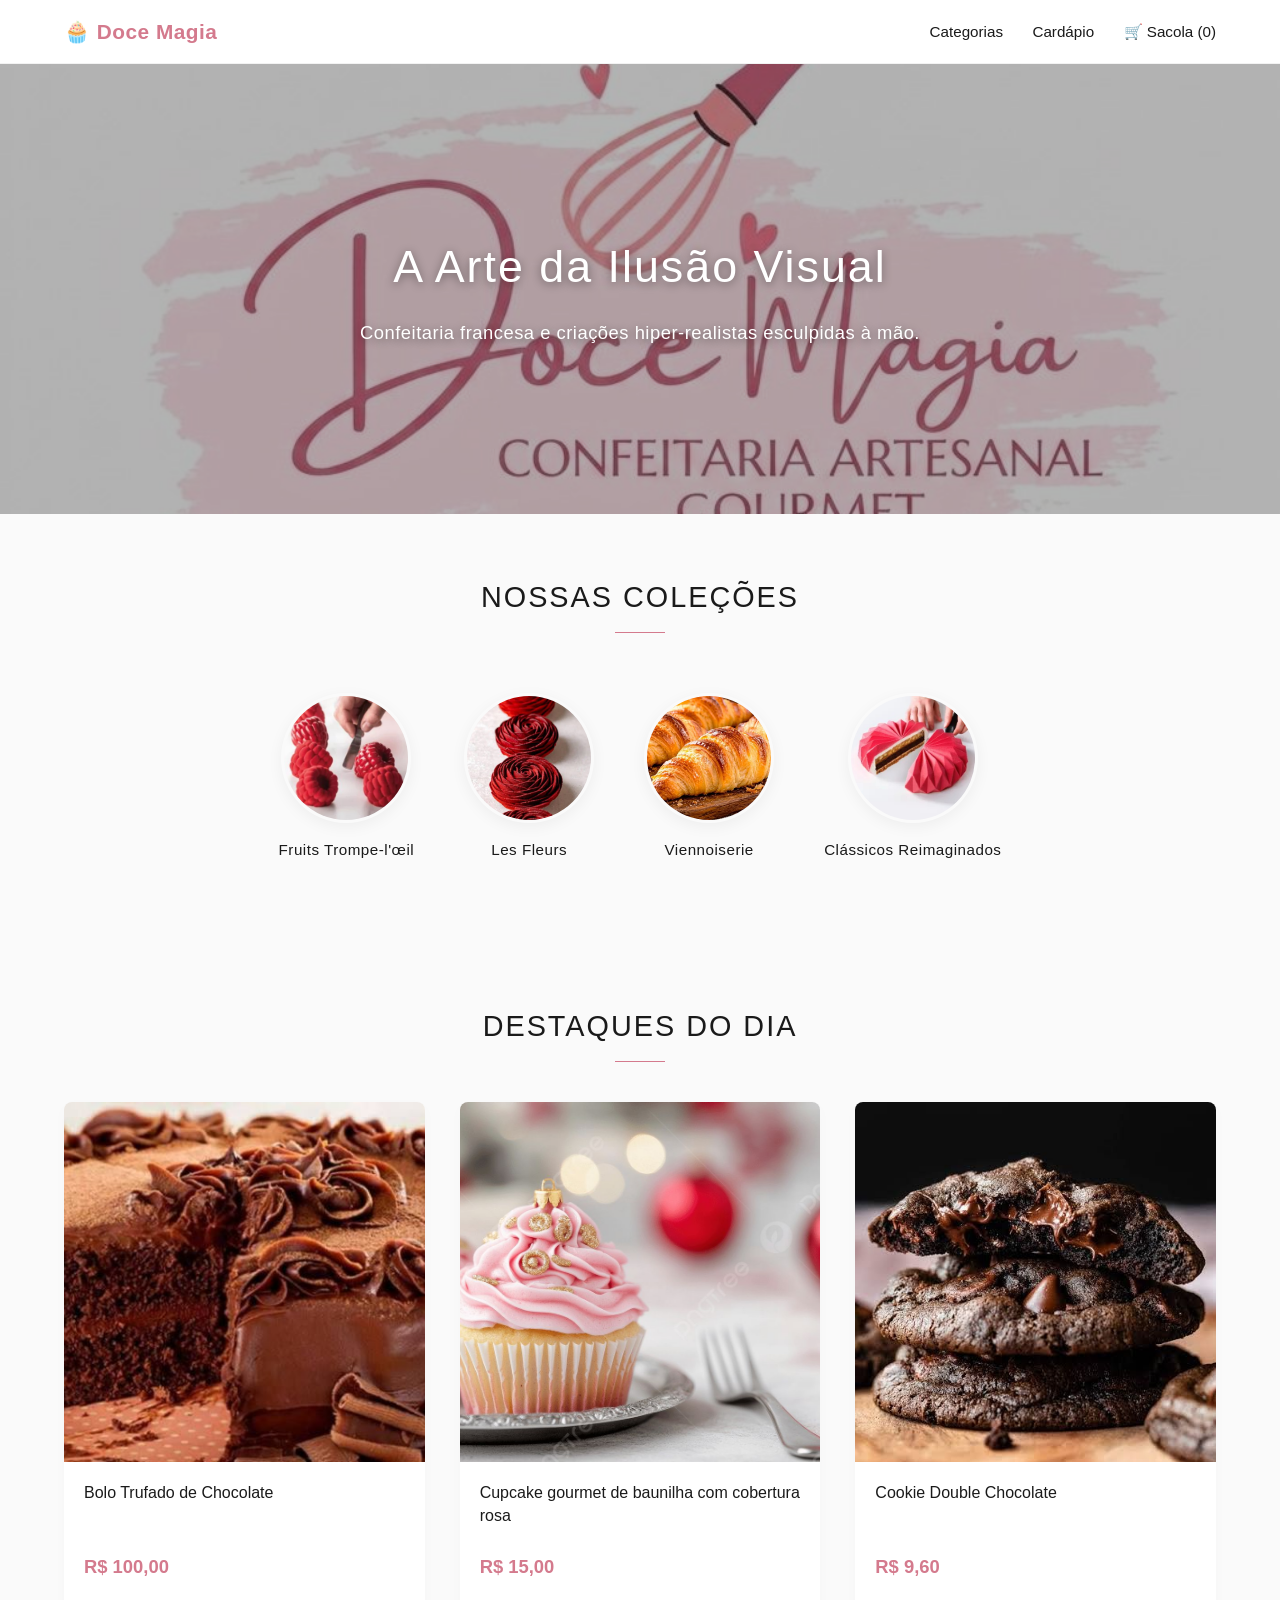
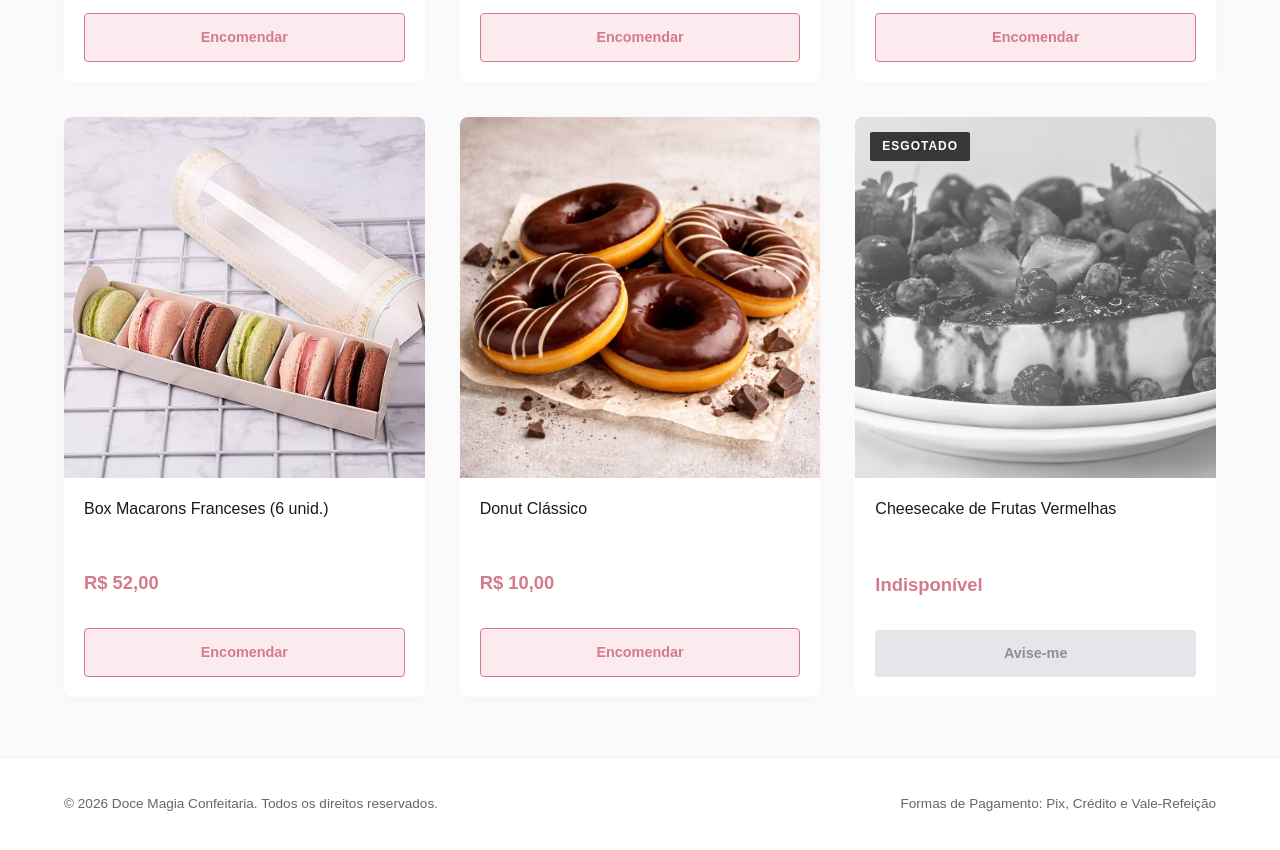
==== index.html @ 53ffcbab "feat: adiciona meu ecommerce" ====
<!doctype html>
<html lang="pt-BR">
  <head>
    <meta charset="UTF-8" />
    <meta name="viewport" content="width=device-width, initial-scale=1.0" />
    <title>Doce Magia | Confeitaria Artesanal Gourmet</title>
    <link rel="stylesheet" href="style.css" />
  </head>
  <body>
    <!-- 1. CABEÇALHO SEMÂNTICO -->
    <header class="main-header">
      <div class="container header-flex">
        <div class="logo">🧁 Doce Magia</div>
        <nav>
          <a href="#categorias">Categorias</a>
          <a href="#vitrine">Cardápio</a>
          <a href="#">🛒 Sacola (0)</a>
        </nav>
      </div>
    </header>
    <main>
      <!-- 2. BANNER PRINCIPAL RESPONSIVO VIA PICTURE -->
      <section class="hero">
        <picture>
          <!-- Foto ajustada para celular -->
          <source media="(max-width: 600px)" srcset="logo.jpg" />
          <!-- Foto padrão para computador -->
          <img
            src="logo.jpg"
            alt="Mesa decorada cheia de docinhos gourmet variados e coloridos prontos para uma festa"
            width="1600"
            height="400"
          />
        </picture>
        <div class="hero-text">
          <h2>A Arte da Ilusão Visual</h2>
          <p>
            Confeitaria francesa e criações hiper-realistas esculpidas à mão.
          </p>
        </div>
      </section>

      <!-- 3. CATEGORIAS COM IMAGENS CIRCULARES  -->
      <section id="categorias" class="container">
        <h2 class="section-title">Nossas Coleções</h2>
        <div class="categories-flex">
          <!-- Categoria 1 -->
          <a href="#" class="category-item">
            <div class="img-wrapper">
              <img
                src="hiper-realsta.jpg"
                alt="Categoria Les Fruits Trompe-l'œil frutas hiper-realistas"
                width="120"
                height="120"
              />
              <!-- Caixinha de texto que vai aparecer no hover -->
              <div class="desc-hover bg-fruits">
                <h4>Trompe-l'œil</h4>
                <p>
                  Frutas hiper-realista esculpidas com recheios surpreendentes.
                </p>
              </div>
            </div>
            <span>Fruits Trompe-l'œil</span>
          </a>

          <!-- Categoria 2 -->
          <a href="#" class="category-item">
            <div class="img-wrapper">
              <img
                src="flor.jpg"
                alt="Categoria Les Fleurs sobremesas em formato de flores esculpidas"
                width="120"
                height="120"
              />
              <div class="desc-hover bg-fleurs">
                <h4>Les Fleurs</h4>
                <p>Sobremesas em pétalas e formatos florais delicados.</p>
              </div>
            </div>
            <span>Les Fleurs</span>
          </a>

          <!-- Categoria 3 -->
          <a href="#" class="category-item">
            <div class="img-wrapper">
              <img
                src="croissants.jpg"
                alt="Categoria La Viennoiserie croissants e folhados dourados"
                width="120"
                height="120"
              />
              <div class="desc-hover bg-viennoiserie">
                <h4>Viennoiserie</h4>
                <p>Croissants e folhados dourados e crocantes.</p>
              </div>
            </div>
            <span>Viennoiserie</span>
          </a>

          <!-- Categoria 4 -->
          <a href="#" class="category-item">
            <div class="img-wrapper">
              <img
                src="geometricos.jpg"
                alt="Categoria Clássicos Reimaginados tortas geométricas e minimalistas"
                width="120"
                height="120"
              />
              <div class="desc-hover bg-classicos">
                <h4>Clássicos</h4>
                <p>Tortas geométricas e designs minimalistas.</p>
              </div>
            </div>
            <span>Clássicos Reimaginados</span>
          </a>
        </div>
      </section>
      <!-- 4 e 5. VITRINE EM GRID COM 6 PRODUTOS E 1 ESGOTADO -->
      <section id="vitrine" class="container">
        <h2 class="section-title">Destaques do Dia</h2>
        <div class="products-grid">
          <!-- Produto 1 -->
          <article class="product-card">
            <figure class="product-image">
              <span class="badge sale"></span>
              <img
                src="bolo2.jpg"
                alt="Bolo de chocolate trufado com cobertura brilhante e morangos frescos no topo"
                width="300"
                height="300"
                loading="lazy"
              />
              <!--  USA loading="lazy" PARA NAO DEIXAR EPSADO, E IR CARREGANDO ENQUANTO AS PESSOA VÃO ROLANDO A TELA -->
            </figure>
            <figcaption class="product-info">
              <h3>Bolo Trufado de Chocolate</h3>
              <p class="price">R$ 100,00</p>
              <a href="encomenda-bolo.html" class="btn-buy">Encomendar</a> <!--NA HORA Q EU CLICAR EM ENCOMENDAR MUDA PRA OUTRA PAGINA-->
            </figcaption>
          </article>

          <!-- Produto 2 -->
          <article class="product-card">
            <figure class="product-image">
              <img
                src="Cupcake.jpg"
                alt="Cupcake gourmet de baunilha com cobertura rosa delicada e granulados dourados"
                width="300"
                height="300"
                loading="lazy"
              />
            </figure>
            <figcaption class="product-info">
              <h3>Cupcake gourmet de baunilha com cobertura rosa</h3>
              <p class="price">R$ 15,00</p>
              <a href="encomenda-cupcake.html" class="btn-buy">Encomendar</a>
            </figcaption>
          </article>

          <!-- Produto 3 -->
          <article class="product-card">
            <figure class="product-image">
              <img
                src="cookie.jpg"
                alt="Cookies americanos caseiros com pedaços generosos de chocolate derretendo"
                width="300"
                height="300"
                loading="lazy"
              />
            </figure>
            <figcaption class="product-info">
              <h3>Cookie Double Chocolate</h3>
              <p class="price">R$ 9,60</p>
              <a href="encomenda-cookie.html" class="btn-buy">Encomendar</a>
            </figcaption>
          </article>

          <!-- Produto 4 -->
          <article class="product-card">
            <figure class="product-image">
              <img
                src="macarons.jpg"
                alt="Caixa com macarons franceses coloridos em tons pastel"
                width="300"
                height="300"
                loading="lazy"
              />
            </figure>
            <figcaption class="product-info">
              <h3>Box Macarons Franceses (6 unid.)</h3>
              <p class="price">R$ 52,00</p>
              <a href="encomenda-macarons.html" class="btn-buy">Encomendar</a>
            </figcaption>
          </article>

          <!-- Produto 5 -->
          <article class="product-card">
            <figure class="product-image">
              <img
                src="donut.jpg"
                alt="Donut artesanal com cobertura de glacê rosa e confeitos coloridos de festa"
                width="300"
                height="300"
                loading="lazy"
              />
            </figure>
            <figcaption class="product-info">
              <h3>Donut Clássico</h3>
              <p class="price">R$ 10,00</p>
              <a href="encomenda-donut.html" class="btn-buy">Encomendar</a>
            </figcaption>
          </article>

          <!-- REQUISITO 5: PRODUTO "ESGOTADO" COM FILTROS -->
          <article class="product-card product-sold-out">
            <figure class="product-image">
              <span class="badge-sold">ESGOTADO</span>
              <img
                src="frutas_vermelhas.jpg"
                alt="Fatia de Cheesecake de Frutas Vermelhas com calda brilhante escorrendo"
                width="300"
                height="300"
                loading="lazy"
              />
            </figure>
            <figcaption class="product-info">
              <h3>Cheesecake de Frutas Vermelhas</h3>
              <p class="price">Indisponível</p>
               <a href="avise-me.html" class="btn-sold">Avise-me</a> <!-- PRA QUANDO CLICAR AVISAR-->
            </figcaption>
          </article>
        </div>
      </section>
    </main>

    <!-- 6. RODAPÉ -->
    <footer class="main-footer">
      <div class="container footer-flex">
        <p>&copy; 2026 Doce Magia Confeitaria. Todos os direitos reservados.</p>
        <p>Formas de Pagamento: Pix, Crédito e Vale-Refeição</p>
      </div>
    </footer>
  </body>
</html>
---- style.css ----
/*1. VARIÁVEIS, RESET E CONFIGURAÇÕES GERAIS (PADRÕES W3C)*/
:root {
  --primary: #d47a8d;
  /* COR ROSA DO LOGO*/
  --primary-light: #fbebee;
  /* FUNDO */
  --dark: #1a1a1a;
  /* CINZA PARA CONTRASTE */
  --muted: #666666;
  --bg-light: #fafafa;
  /* FUNDO DA PAGINA */
  --white: #ffffff;
  --font-main: 'Segoe UI', Roboto, Helvetica, Arial, sans-serif;
  --transition: all 0.4s cubic-bezier(0.25, 1, 0.5, 1);
}

* {
  margin: 0;
  padding: 0;
  box-sizing: border-box;
}

html {
  scroll-behavior: smooth;
}

body {
  font-family: var(--font-main);
  background-color: var(--bg-light);
  color: var(--dark);
  line-height: 1.6;
}

.container {
  width: 90%;
  max-width: 1200px;
  margin: 0 auto;
  padding: 60px 0;
}

img {
  display: block;
  max-width: 100%;
  height: auto;
}

/* TITULOS DAS SESSÕES */
.section-title {
  text-align: center;
  font-size: 1.8rem;
  font-weight: 300;
  letter-spacing: 2px;
  text-transform: uppercase;
  margin-bottom: 40px;
}

.section-title::after {
  content: '';
  display: block;
  width: 50px;
  height: 1px;
  background-color: var(--primary);
  margin: 12px auto 0;
}

/*2. REQUISITO 1: IDENTIDADE VISUAL NO CABEÇALHO (HEADER)*/
.main-header {
  background-color: rgba(255, 255, 255, 0.95);
  backdrop-filter: blur(10px);
  border-bottom: 1px solid rgba(0, 0, 0, 0.05);
  position: sticky;
  top: 0;
  z-index: 1000;
}

.header-flex {
  display: flex;
  justify-content: space-between;
  align-items: center;
  padding: 15px 0;
}

.logo {
  font-size: 1.3rem;
  font-weight: 600;
  color: var(--primary);
  letter-spacing: 0.5px;
}

nav a {
  color: var(--dark);
  text-decoration: none;
  font-size: 0.95rem;
  font-weight: 500;
  margin-left: 25px;
  transition: var(--transition);
}

nav a:hover {
  color: var(--primary);
}

/* 3. REQUISITO 2: BANNER PRINCIPAL RESPONSIVO (HERO)*/
.hero {
  position: relative;
  width: 100%;
  height: 450px;
  overflow: hidden;
  background-color: #000;
}

.hero picture img {
  width: 100%;
  height: 450px;
  object-fit: cover;
  opacity: 0.7;
  /* ESCURECE PARA DESTACAR O TEXTO */
}

.hero-text {
  position: absolute;
  top: 50%;
  left: 50%;
  transform: translate(-50%, -50%);
  text-align: center;
  color: var(--white);
  width: 85%;
  z-index: 2;
}

.hero-text h2 {
  font-size: 2.8rem;
  font-weight: 300;
  letter-spacing: 2px;
  margin-bottom: 15px;
  text-shadow: 0 2px 10px rgba(0, 0, 0, 0.4);
}

.hero-text p {
  font-size: 1.15rem;
  font-weight: 300;
  letter-spacing: 0.5px;
  text-shadow: 0 2px 8px rgba(0, 0, 0, 0.4);
}

/*4. REQUISITO 3: CATEGORIAS COM IMAGENS CIRCULARES (HOVER EXTRA)*/
.categories-flex {
  display: flex;
  justify-content: center;
  flex-wrap: wrap;
  gap: 50px;
  /* AUMENTADO: Afasta os círculos lateralmente e verticalmente */
  padding: 20px 0;
}

.category-item {
  display: flex;
  flex-direction: column;
  align-items: center;
  text-decoration: none;
  color: var(--dark);
  font-weight: bold;
}

.img-wrapper {
  position: relative;
  /* PERMITE Q O TEXTO FLUTE POR CIMA */
  width: 130px;
  /* TAMANHO */
  height: 130px;
  border-radius: 50%;
  /* VIRA CICULOS*/
  overflow: hidden;
  /* CORTA AS COISAS Q SAEM DE DENTRO DO CIRCULO */
  border: 3px solid transparent;
  box-shadow: 0 4px 15px rgba(0, 0, 0, 0.05);
  margin-bottom: 15px;
  /* AUMENTADO: SEPARA O CIRCULO DO TEXTO Q ESTA EM BAIXO */
  transition: border-color 0.3s ease;
}

.img-wrapper img {
  width: 100%;
  height: 100%;
  object-fit: cover;
  transition: transform 0.3s ease;
}

.category-item span {
  font-size: 0.95rem;
  font-weight: 500;
  letter-spacing: 0.5px;
  text-align: center;
  transition: var(--transition);
}

/* Efeito Hover das Categorias (QUANDO PASSA O MOUSE EM CIMA)*/
.category-item:hover .img-wrapper {
  border-color: #d4af37;
  /* BORDA */
}

.img-wrapper:hover img {
  transform: scale(1.1);
  /* AMPLIA A IMAGEM */
}

.category-item:hover span {
  color: var(--primary);
}

/* TEXTOS Q FICAM DENTRO DO CIRCULO (INICIALMENTE OCULTOS) */
.desc-hover {
  position: absolute;
  top: 0;
  left: 0;
  width: 100%;
  height: 100%;
  display: flex;
  flex-direction: column;
  justify-content: center;
  align-items: center;
  text-align: center;
  padding: 10px;
  box-sizing: border-box;
  opacity: 0;
  /* COMEÇA INVISIVEL */
  transition: opacity 0.3s ease;
}

.img-wrapper:hover .desc-hover {
  opacity: 1;
  /* REVELA OQ ESTA ESCRITO */
}

.desc-hover h4 {
  font-size: 0.75rem;
  text-transform: uppercase;
  margin-bottom: 2px;
  color: #ffffff;
}

.desc-hover p {
  font-size: 0.6rem;
  line-height: 1.2;
  color: #ffffff;
}

/* FFUNDO TRANPARENTE PARA CONTRASTAR COM O TEXTO DO CIRCULO */
.bg-fruits {
  background-color: rgba(230, 57, 70, 0.9);
}

.bg-viennoiserie {
  background-color: rgba(186, 137, 85, 0.95);
}

.bg-classicos {
  background-color: rgba(43, 45, 66, 0.9);
}

.bg-fleurs {
  background-color: rgba(255, 182, 193, 0.9);
}

.desc-hover.bg-fleurs h4,
.desc-hover.bg-fleurs p {
  color: #000000;
  /* LETRA PRETA NO FUNDO ROSA PRA DAR CONTRASTE */
}

/* 5. REQUISITO 4: VITRINE PADRONIZADA (PRODUTOS)*/
.products-grid {
  display: grid;
  grid-template-columns: repeat(auto-fill, minmax(280px, 1fr));
  gap: 35px;
}

.product-card {
  background-color: var(--white);
  border-radius: 8px;
  overflow: hidden;
  display: flex;
  flex-direction: column;
  box-shadow: 0 4px 15px rgba(0, 0, 0, 0.02);
  transition: var(--transition);
}

.product-card:hover {
  transform: translateY(-6px);
  box-shadow: 0 10px 25px rgba(0, 0, 0, 0.07);
}

.product-image {
  position: relative;
  width: 100%;
  aspect-ratio: 1 / 1;
  /* MANTÉM O QUADRADO PERFEITO  */
  overflow: hidden;
  background-color: #f7f7f7;
}

.product-image img {
  width: 100%;
  height: 100%;
  object-fit: cover;
  transition: var(--transition);
}

.product-card:hover .product-image img {
  transform: scale(1.1);
}

/* TEXTOS E INFORMAÇÕES */
.product-info {
  padding: 20px;
  display: flex;
  flex-direction: column;
  flex-grow: 1;
}

.product-info h3 {
  font-size: 1rem;
  font-weight: 500;
  line-height: 1.4;
  margin-bottom: 10px;
  height: 44px;
  /* DEIXA OS BOTÕES ALINHADOS  */
  display: -webkit-box;
  line-clamp: 2;
  /* LIMITA O TEXTO EM O MAXIMO 2 LINHAS */
  -webkit-box-orient: vertical;
  overflow: hidden;
}

.price {
  font-size: 1.15rem;
  font-weight: 600;
  color: var(--primary);
  margin-bottom: 15px;
  margin-top: auto;
  /* EMPURRA O PREÇO E DESCRICAO PRA BAIXO */
}

/* AJUSTADO: Agora estiliza tags <a> para agirem como botões */
.btn-buy {
  display: inline-block;
  /* Permite usar paddings e larguras corretas */
  text-align: center;
  /* Centraliza o texto */
  text-decoration: none;
  /* Remove a linha sublinhada padrão de link */
  width: 100%;
  padding: 12px;
  background-color: var(--primary-light);
  color: var(--primary);
  border: 1px solid var(--primary);
  border-radius: 4px;
  font-size: 0.9rem;
  font-weight: 600;
  cursor: pointer;
  transition: var(--transition);
}

.btn-buy:hover {
  background-color: var(--primary);
  color: var(--white);
}

/* 6. REQUISITO 5: PRODUTO "ESGOTADO" (FILTROS CSS) */
.product-sold-out {
  box-shadow: none;
}

.product-sold-out .product-image img {
  filter: grayscale(100%);
  opacity: 0.7;
}

.product-sold-out:hover .product-image img {
  transform: none;
  /* TIRA O ZOOM DOS Q ESTÃO ESGOTADOS */
}

/* ETIQUETA FLUTUANTE (ESGOTADO)*/
.badge-sold {
  position: absolute;
  top: 15px;
  left: 15px;
  background-color: rgba(26, 26, 26, 0.85);
  color: var(--white);
  font-size: 0.75rem;
  font-weight: 700;
  letter-spacing: 1px;
  padding: 5px 12px;
  border-radius: 2px;
  z-index: 10;
}

/* AJUSTADO: Deixa a tag <a> clicável para a função "Avise-me" */
.btn-sold {
  display: inline-block;
  text-align: center;
  text-decoration: none;
  width: 100%;
  padding: 12px;
  background-color: #e5e5ea;
  color: #8e8e93;
  border: none;
  border-radius: 4px;
  font-size: 0.9rem;
  font-weight: 600;
  cursor: pointer;
  /* Cursor de clique ativo */
  transition: var(--transition);
}

.btn-sold:hover {
  background-color: #d1d1d6;
  /* Efeito hover cinza escuro sutil */
}

/* 7. REQUISITO 6: RODAPÉ E MEDIA QUERIES (RESPONSIVIDADE)*/
.main-footer {
  background-color: var(--white);
  border-top: 1px solid rgba(0, 0, 0, 0.05);
  color: var(--muted);
  font-size: 0.85rem;
}

.footer-flex {
  display: flex;
  justify-content: space-between;
  align-items: center;
  flex-wrap: wrap;
  gap: 15px;
  padding: 35px 0;
}

/* TELAS PRA TABLET*/
@media (max-width: 768px) {

  .header-flex,
  .footer-flex {
    flex-direction: column;
    text-align: center;
    gap: 15px;
  }

  nav {
    margin-top: 5px;
  }

  nav a {
    margin: 0 12px;
  }

  .hero {
    height: 350px;
  }

  .hero picture img {
    height: 350px;
  }

  .hero-text h2 {
    font-size: 1.9rem;
  }

  .hero-text p {
    font-size: 1rem;
  }

  .container {
    padding: 40px 0;
  }

  .categories-flex {
    gap: 40px;
    /* DEIXA SEPARADO CERTINHO NO TABLET TBM (SE AJUSTA) */
  }
}

/* TELAS DE CELULARES  */
@media (max-width: 480px) {
  .img-wrapper {
    width: 115px;
    height: 115px;
  }

  .categories-flex {
    gap: 30px;
    /* AJUSTE PARA FUNCIONAR EM TELAS PEQUENAS*/
  }
}


/* PARTE AONDE VC CLICA PRA ENCOMENDAR */
.order-wrapper {
  max-width: 600px;
  margin: 0 auto;
  background: var(--white);
  padding: 40px;
  border-radius: 8px;
  box-shadow: 0 4px 25px rgba(0, 0, 0, 0.05);
}

.product-summary {
  text-align: center;
  margin-bottom: 30px;
  padding-bottom: 20px;
  border-bottom: 1px solid rgba(0, 0, 0, 0.05);
}

.product-summary h3 {
  color: var(--primary);
  font-size: 1.4rem;
  margin-bottom: 5px;
}

.form-group {
  margin-bottom: 20px;
}

.form-group label {
  display: block;
  font-size: 0.9rem;
  font-weight: 600;
  margin-bottom: 8px;
  text-align: left;
}

.form-group input,
.form-group textarea,
.form-group select {
  width: 100%;
  padding: 12px;
  border: 1px solid #ddd;
  border-radius: 4px;
  font-family: var(--font-main);
  font-size: 0.95rem;
  transition: var(--transition);
}

.form-group input:focus,
.form-group textarea:focus,
.form-group select:focus {
  border-color: var(--primary);
  outline: none;
  box-shadow: 0 0 0 3px var(--primary-light);
}

.btn-submit {
  margin-top: 10px;
}

.back-link {
  display: block;
  text-align: center;
  margin-top: 20px;
  color: var(--muted);
  text-decoration: none;
  font-size: 0.9rem;
  transition: var(--transition);
}

.back-link:hover {
  color: var(--primary);
}

.popup-aviso {
  position: fixed;
  bottom: -100px;
  /* ESCONDIDO*/
  left: 50%;
  transform: translateX(-50%);
  background-color: #4CAF50;
  /* VERDE COM SUCESSO*/
  color: white;
  padding: 16px 24px;
  border-radius: 8px;
  box-shadow: 0px 4px 10px rgba(0, 0, 0, 0.2);
  font-family: sans-serif;
  font-weight: bold;
  transition: bottom 0.4s ease-in-out;
  /* SOBRE E DESCE QUANDO VC CONFIRMA*/
  z-index: 1000;
  text-align: center;
  white-space: nowrap;
}

/* MOSTRAR O POP-UP */
.popup-aviso.mostrar {
  bottom: 20px;
  /* SOBRE E DEPOS ABAIXA*/
}

/* PÁGINA DE DETALHES DO PRODUTO (REQUISITOS PARTE 2) */

/* 1. Layout de Duas Colunas para a Galeria e Informações */
.product-layout {
    display: grid;
    grid-template-columns: repeat(auto-fit, minmax(350px, 1fr));
    gap: 2.5rem;
    margin-bottom: 3rem;
}

.gallery-container {
    display: flex;
    flex-direction: column;
    gap: 1rem;
}

/* Requisito: Foto principal com aspect-ratio e object-fit: cover */
.main-image {
    width: 100%;
    aspect-ratio: 4 / 3;
    object-fit: cover;
    border-radius: 12px;
}

/* Grid das miniaturas logo abaixo da foto principal */
.thumbnails {
    display: grid;
    grid-template-columns: repeat(4, 1fr);
    gap: 0.75rem;
}

/* Requisito: Miniaturas com efeito de borda destacada no :hover */
.thumbnails img {
    width: 100%;
    aspect-ratio: 1 / 1;
    object-fit: cover;
    border-radius: 8px;
    cursor: pointer;
    border: 2px solid transparent;
    transition: border-color 0.2s, transform 0.2s;
}

.thumbnails img:hover {
    border-color: #d946ef; /* Destaca com a cor rosa da Doce Magia */
    transform: scale(1.02); /* Dá um leve zoom elegante no hover */
}

/* Alinhamento da coluna de informações da direita */
.product-info {
    display: flex;
    flex-direction: column;
    gap: 1rem;
}

/* 2. Estilização da Tabela de Especificações Técnicas */
table {
    width: 100%;
    border-collapse: collapse; /* Requisito de consistência visual */
    background-color: #fff;
    border-radius: 12px;
    overflow: hidden;
    border: 1px solid #f5e1e1;
    margin: 1.5rem 0;
}

table th, table td {
    padding: 1.1rem;
    text-align: left;
    border-bottom: 1px solid #f5e1e1;
}

/* Garante o uso correto do th scope="row" conforme a rubrica */
table th {
    background-color: #fff0f5; /* Fundo rosa bem suave para os títulos internos */
    font-weight: 600;
    width: 30%;
    color: #331b1b;
}

table td {
    color: #4a2828;
}

/* Requisito obrigatório: Efeito Zebrado na tabela */
table tbody tr:nth-child(even) {
    background-color: #fffafb; /* Altera a cor das linhas pares de forma suave */
}

/* CARRINHO */
@media (min-width: 900px) {
    .cart-layout {
        grid-template-columns: 2fr 1fr !important;
    }
}

.btn-checkout:hover {
    background-color: #b35d70; /* SACOLA */
}
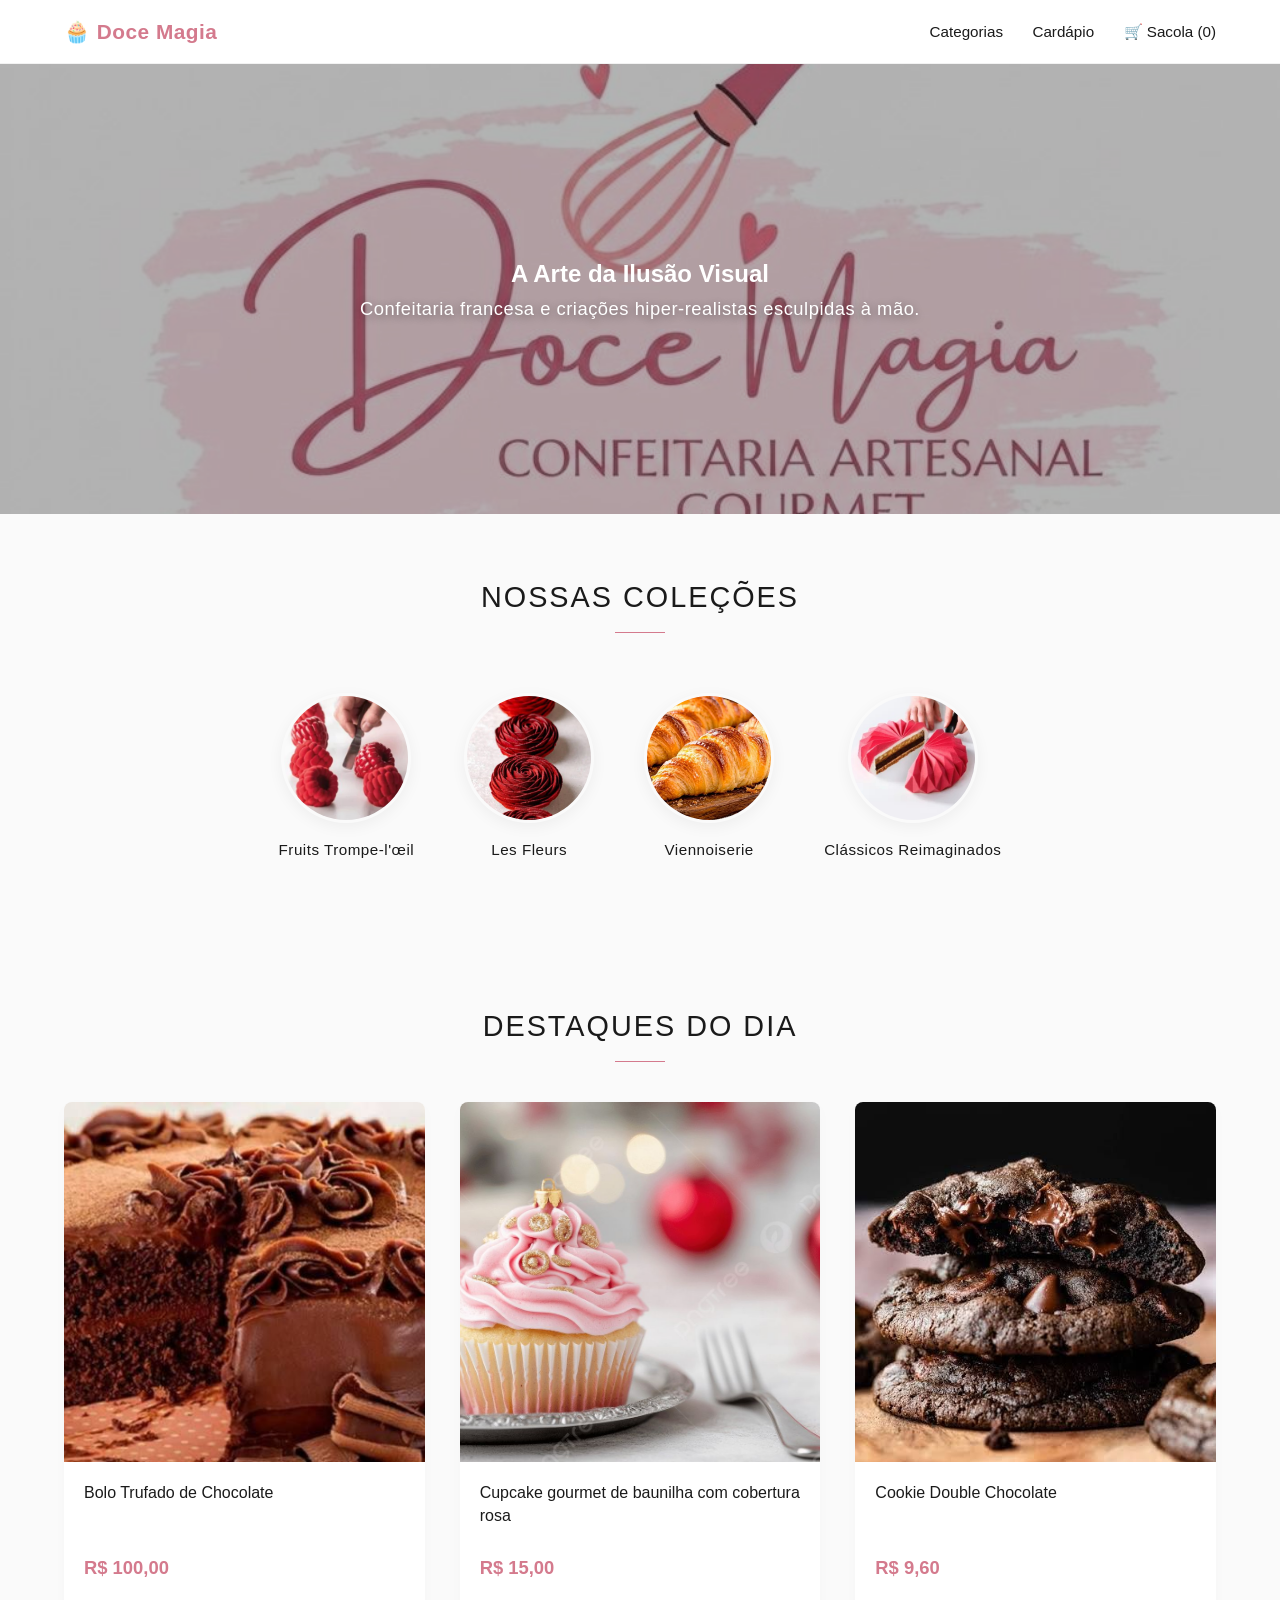
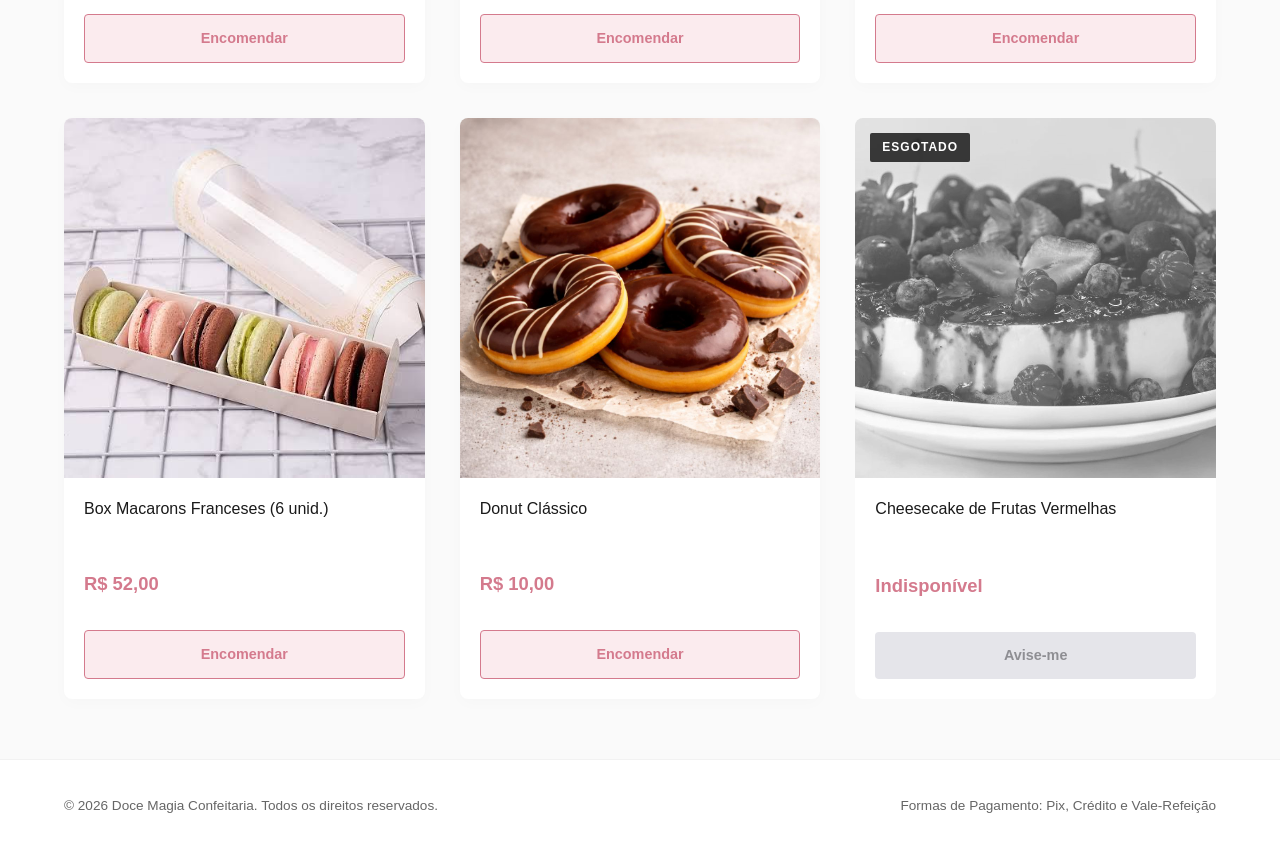
==== commit a0e0d490: "teste" ====
--- a/index.html
+++ b/index.html
@@ -1,10 +1,10 @@
 <!doctype html>
 <html lang="pt-BR">
   <head>
-    <meta charset="UTF-8" />
-    <meta name="viewport" content="width=device-width, initial-scale=1.0" />
+    <meta charset="UTF-8">
+    <meta name="viewport" content="width=device-width, initial-scale=1.0">
     <title>Doce Magia | Confeitaria Artesanal Gourmet</title>
-    <link rel="stylesheet" href="style.css" />
+    <link rel="stylesheet" href="style.css">
   </head>
   <body>
     <!-- 1. CABEÇALHO SEMÂNTICO -->
@@ -18,29 +18,30 @@
         </nav>
       </div>
     </header>
+
     <main>
       <!-- 2. BANNER PRINCIPAL RESPONSIVO VIA PICTURE -->
       <section class="hero">
         <picture>
           <!-- Foto ajustada para celular -->
-          <source media="(max-width: 600px)" srcset="logo.jpg" />
+          <source media="(max-width: 600px)" srcset="logo.jpg">
           <!-- Foto padrão para computador -->
           <img
             src="logo.jpg"
             alt="Mesa decorada cheia de docinhos gourmet variados e coloridos prontos para uma festa"
             width="1600"
             height="400"
-          />
+          >
         </picture>
         <div class="hero-text">
-          <h2>A Arte da Ilusão Visual</h2>
+          <h1>A Arte da Ilusão Visual</h1>
           <p>
             Confeitaria francesa e criações hiper-realistas esculpidas à mão.
           </p>
         </div>
       </section>
 
-      <!-- 3. CATEGORIAS COM IMAGENS CIRCULARES  -->
+      <!-- 3. CATEGORIAS COM IMAGENS CIRCULARES -->
       <section id="categorias" class="container">
         <h2 class="section-title">Nossas Coleções</h2>
         <div class="categories-flex">
@@ -52,10 +53,9 @@
                 alt="Categoria Les Fruits Trompe-l'œil frutas hiper-realistas"
                 width="120"
                 height="120"
-              />
-              <!-- Caixinha de texto que vai aparecer no hover -->
+              >
               <div class="desc-hover bg-fruits">
-                <h4>Trompe-l'œil</h4>
+                <h3>Trompe-l'œil</h3>
                 <p>
                   Frutas hiper-realista esculpidas com recheios surpreendentes.
                 </p>
@@ -72,9 +72,9 @@
                 alt="Categoria Les Fleurs sobremesas em formato de flores esculpidas"
                 width="120"
                 height="120"
-              />
+              >
               <div class="desc-hover bg-fleurs">
-                <h4>Les Fleurs</h4>
+                <h3>Les Fleurs</h3>
                 <p>Sobremesas em pétalas e formatos florais delicados.</p>
               </div>
             </div>
@@ -89,9 +89,9 @@
                 alt="Categoria La Viennoiserie croissants e folhados dourados"
                 width="120"
                 height="120"
-              />
+              >
               <div class="desc-hover bg-viennoiserie">
-                <h4>Viennoiserie</h4>
+                <h3>Viennoiserie</h3>
                 <p>Croissants e folhados dourados e crocantes.</p>
               </div>
             </div>
@@ -106,9 +106,9 @@
                 alt="Categoria Clássicos Reimaginados tortas geométricas e minimalistas"
                 width="120"
                 height="120"
-              />
+              >
               <div class="desc-hover bg-classicos">
-                <h4>Clássicos</h4>
+                <h3>Clássicos</h3>
                 <p>Tortas geométricas e designs minimalistas.</p>
               </div>
             </div>
@@ -116,6 +116,7 @@
           </a>
         </div>
       </section>
+
       <!-- 4 e 5. VITRINE EM GRID COM 6 PRODUTOS E 1 ESGOTADO -->
       <section id="vitrine" class="container">
         <h2 class="section-title">Destaques do Dia</h2>
@@ -130,14 +131,13 @@
                 width="300"
                 height="300"
                 loading="lazy"
-              />
-              <!--  USA loading="lazy" PARA NAO DEIXAR EPSADO, E IR CARREGANDO ENQUANTO AS PESSOA VÃO ROLANDO A TELA -->
-            </figure>
-            <figcaption class="product-info">
+              >
+            </figure>
+            <div class="product-info">
               <h3>Bolo Trufado de Chocolate</h3>
               <p class="price">R$ 100,00</p>
-              <a href="encomenda-bolo.html" class="btn-buy">Encomendar</a> <!--NA HORA Q EU CLICAR EM ENCOMENDAR MUDA PRA OUTRA PAGINA-->
-            </figcaption>
+              <a href="encomenda-bolo.html" class="btn-buy">Encomendar</a>
+            </div>
           </article>
 
           <!-- Produto 2 -->
@@ -149,13 +149,13 @@
                 width="300"
                 height="300"
                 loading="lazy"
-              />
-            </figure>
-            <figcaption class="product-info">
+              >
+            </figure>
+            <div class="product-info">
               <h3>Cupcake gourmet de baunilha com cobertura rosa</h3>
               <p class="price">R$ 15,00</p>
               <a href="encomenda-cupcake.html" class="btn-buy">Encomendar</a>
-            </figcaption>
+            </div>
           </article>
 
           <!-- Produto 3 -->
@@ -167,13 +167,13 @@
                 width="300"
                 height="300"
                 loading="lazy"
-              />
-            </figure>
-            <figcaption class="product-info">
+              >
+            </figure>
+            <div class="product-info">
               <h3>Cookie Double Chocolate</h3>
               <p class="price">R$ 9,60</p>
               <a href="encomenda-cookie.html" class="btn-buy">Encomendar</a>
-            </figcaption>
+            </div>
           </article>
 
           <!-- Produto 4 -->
@@ -185,13 +185,13 @@
                 width="300"
                 height="300"
                 loading="lazy"
-              />
-            </figure>
-            <figcaption class="product-info">
+              >
+            </figure>
+            <div class="product-info">
               <h3>Box Macarons Franceses (6 unid.)</h3>
               <p class="price">R$ 52,00</p>
               <a href="encomenda-macarons.html" class="btn-buy">Encomendar</a>
-            </figcaption>
+            </div>
           </article>
 
           <!-- Produto 5 -->
@@ -203,13 +203,13 @@
                 width="300"
                 height="300"
                 loading="lazy"
-              />
-            </figure>
-            <figcaption class="product-info">
+              >
+            </figure>
+            <div class="product-info">
               <h3>Donut Clássico</h3>
               <p class="price">R$ 10,00</p>
               <a href="encomenda-donut.html" class="btn-buy">Encomendar</a>
-            </figcaption>
+            </div>
           </article>
 
           <!-- REQUISITO 5: PRODUTO "ESGOTADO" COM FILTROS -->
@@ -222,13 +222,13 @@
                 width="300"
                 height="300"
                 loading="lazy"
-              />
-            </figure>
-            <figcaption class="product-info">
+              >
+            </figure>
+            <div class="product-info">
               <h3>Cheesecake de Frutas Vermelhas</h3>
               <p class="price">Indisponível</p>
-               <a href="avise-me.html" class="btn-sold">Avise-me</a> <!-- PRA QUANDO CLICAR AVISAR-->
-            </figcaption>
+              <a href="avise-me.html" class="btn-sold">Avise-me</a>
+            </div>
           </article>
         </div>
       </section>
--- a/style.css
+++ b/style.css
@@ -1,14 +1,10 @@
 /*1. VARIÁVEIS, RESET E CONFIGURAÇÕES GERAIS (PADRÕES W3C)*/
 :root {
-  --primary: #d47a8d;
-  /* COR ROSA DO LOGO*/
-  --primary-light: #fbebee;
-  /* FUNDO */
-  --dark: #1a1a1a;
-  /* CINZA PARA CONTRASTE */
+  --primary: #d47a8d; /* COR ROSA DO LOGO*/
+  --primary-light: #fbebee; /* FUNDO */
+  --dark: #1a1a1a; /* CINZA PARA CONTRASTE */
   --muted: #666666;
-  --bg-light: #fafafa;
-  /* FUNDO DA PAGINA */
+  --bg-light: #fafafa; /* FUNDO DA PAGINA */
   --white: #ffffff;
   --font-main: 'Segoe UI', Roboto, Helvetica, Arial, sans-serif;
   --transition: all 0.4s cubic-bezier(0.25, 1, 0.5, 1);
@@ -113,8 +109,7 @@
   width: 100%;
   height: 450px;
   object-fit: cover;
-  opacity: 0.7;
-  /* ESCURECE PARA DESTACAR O TEXTO */
+  opacity: 0.7; /* ESCURECE PARA DESTACAR O TEXTO */
 }
 
 .hero-text {
@@ -148,8 +143,7 @@
   display: flex;
   justify-content: center;
   flex-wrap: wrap;
-  gap: 50px;
-  /* AUMENTADO: Afasta os círculos lateralmente e verticalmente */
+  gap: 50px; /* AUMENTADO: Afasta os círculos lateralmente e verticalmente */
   padding: 20px 0;
 }
 
@@ -163,19 +157,14 @@
 }
 
 .img-wrapper {
-  position: relative;
-  /* PERMITE Q O TEXTO FLUTE POR CIMA */
-  width: 130px;
-  /* TAMANHO */
+  position: relative; /* PERMITE Q O TEXTO FLUTE POR CIMA */
+  width: 130px; /* TAMANHO */
   height: 130px;
-  border-radius: 50%;
-  /* VIRA CICULOS*/
-  overflow: hidden;
-  /* CORTA AS COISAS Q SAEM DE DENTRO DO CIRCULO */
+  border-radius: 50%; /* VIRA CICULOS*/
+  overflow: hidden; /* CORTA AS COISAS Q SAEM DE DENTRO DO CIRCULO */
   border: 3px solid transparent;
   box-shadow: 0 4px 15px rgba(0, 0, 0, 0.05);
-  margin-bottom: 15px;
-  /* AUMENTADO: SEPARA O CIRCULO DO TEXTO Q ESTA EM BAIXO */
+  margin-bottom: 15px; /* AUMENTADO: SEPARA O CIRCULO DO TEXTO Q ESTA EM BAIXO */
   transition: border-color 0.3s ease;
 }
 
@@ -196,13 +185,11 @@
 
 /* Efeito Hover das Categorias (QUANDO PASSA O MOUSE EM CIMA)*/
 .category-item:hover .img-wrapper {
-  border-color: #d4af37;
-  /* BORDA */
+  border-color: #d4af37; /* BORDA */
 }
 
 .img-wrapper:hover img {
-  transform: scale(1.1);
-  /* AMPLIA A IMAGEM */
+  transform: scale(1.1); /* AMPLIA A IMAGEM */
 }
 
 .category-item:hover span {
@@ -223,14 +210,12 @@
   text-align: center;
   padding: 10px;
   box-sizing: border-box;
-  opacity: 0;
-  /* COMEÇA INVISIVEL */
+  opacity: 0; /* COMEÇA INVISIVEL */
   transition: opacity 0.3s ease;
 }
 
 .img-wrapper:hover .desc-hover {
-  opacity: 1;
-  /* REVELA OQ ESTA ESCRITO */
+  opacity: 1; /* REVELA OQ ESTA ESCRITO */
 }
 
 .desc-hover h4 {
@@ -265,8 +250,7 @@
 
 .desc-hover.bg-fleurs h4,
 .desc-hover.bg-fleurs p {
-  color: #000000;
-  /* LETRA PRETA NO FUNDO ROSA PRA DAR CONTRASTE */
+  color: #000000; /* LETRA PRETA NO FUNDO ROSA PRA DAR CONTRASTE */
 }
 
 /* 5. REQUISITO 4: VITRINE PADRONIZADA (PRODUTOS)*/
@@ -294,8 +278,7 @@
 .product-image {
   position: relative;
   width: 100%;
-  aspect-ratio: 1 / 1;
-  /* MANTÉM O QUADRADO PERFEITO  */
+  aspect-ratio: 1 / 1; /* MANTÉM O QUADRADO PERFEITO */
   overflow: hidden;
   background-color: #f7f7f7;
 }
@@ -319,18 +302,14 @@
   flex-grow: 1;
 }
 
+/* CORRIGIDO PARA O PADRÃO W3C */
 .product-info h3 {
   font-size: 1rem;
   font-weight: 500;
   line-height: 1.4;
   margin-bottom: 10px;
-  height: 44px;
-  /* DEIXA OS BOTÕES ALINHADOS  */
-  display: -webkit-box;
-  line-clamp: 2;
-  /* LIMITA O TEXTO EM O MAXIMO 2 LINHAS */
-  -webkit-box-orient: vertical;
-  overflow: hidden;
+  height: 2.8em; /* DEIXA OS BOTÕES ALINHADOS EM 2 LINHAS (1.4 x 2) */
+  overflow: hidden; /* CORTA O TEXTO QUE PASSAR DE 2 LINHAS */
 }
 
 .price {
@@ -338,18 +317,14 @@
   font-weight: 600;
   color: var(--primary);
   margin-bottom: 15px;
-  margin-top: auto;
-  /* EMPURRA O PREÇO E DESCRICAO PRA BAIXO */
+  margin-top: auto; /* EMPURRA O PREÇO E DESCRICAO PRA BAIXO */
 }
 
 /* AJUSTADO: Agora estiliza tags <a> para agirem como botões */
 .btn-buy {
-  display: inline-block;
-  /* Permite usar paddings e larguras corretas */
-  text-align: center;
-  /* Centraliza o texto */
-  text-decoration: none;
-  /* Remove a linha sublinhada padrão de link */
+  display: inline-block; /* Permite usar paddings e larguras corretas */
+  text-align: center; /* Centraliza o texto */
+  text-decoration: none; /* Remove a linha sublinhada padrão de link */
   width: 100%;
   padding: 12px;
   background-color: var(--primary-light);
@@ -378,8 +353,7 @@
 }
 
 .product-sold-out:hover .product-image img {
-  transform: none;
-  /* TIRA O ZOOM DOS Q ESTÃO ESGOTADOS */
+  transform: none; /* TIRA O ZOOM DOS Q ESTÃO ESGOTADOS */
 }
 
 /* ETIQUETA FLUTUANTE (ESGOTADO)*/
@@ -410,14 +384,12 @@
   border-radius: 4px;
   font-size: 0.9rem;
   font-weight: 600;
-  cursor: pointer;
-  /* Cursor de clique ativo */
+  cursor: pointer; /* Cursor de clique ativo */
   transition: var(--transition);
 }
 
 .btn-sold:hover {
-  background-color: #d1d1d6;
-  /* Efeito hover cinza escuro sutil */
+  background-color: #d1d1d6; /* Efeito hover cinza escuro sutil */
 }
 
 /* 7. REQUISITO 6: RODAPÉ E MEDIA QUERIES (RESPONSIVIDADE)*/
@@ -439,7 +411,6 @@
 
 /* TELAS PRA TABLET*/
 @media (max-width: 768px) {
-
   .header-flex,
   .footer-flex {
     flex-direction: column;
@@ -476,12 +447,11 @@
   }
 
   .categories-flex {
-    gap: 40px;
-    /* DEIXA SEPARADO CERTINHO NO TABLET TBM (SE AJUSTA) */
-  }
-}
-
-/* TELAS DE CELULARES  */
+    gap: 40px; /* DEIXA SEPARADO CERTINHO NO TABLET TBM (SE AJUSTA) */
+  }
+}
+
+/* TELAS DE CELULARES */
 @media (max-width: 480px) {
   .img-wrapper {
     width: 115px;
@@ -489,11 +459,9 @@
   }
 
   .categories-flex {
-    gap: 30px;
-    /* AJUSTE PARA FUNCIONAR EM TELAS PEQUENAS*/
-  }
-}
-
+    gap: 30px; /* AJUSTE PARA FUNCIONAR EM TELAS PEQUENAS*/
+  }
+}
 
 /* PARTE AONDE VC CLICA PRA ENCOMENDAR */
 .order-wrapper {
@@ -545,151 +513,129 @@
 .form-group input:focus,
 .form-group textarea:focus,
 .form-group select:focus {
-  border-color: var(--primary);
-  outline: none;
-  box-shadow: 0 0 0 3px var(--primary-light);
-}
-
+border-color: var(--primary);
+outline: none;
+box-shadow: 0 0 0 3px var(--primary-light);
+}
 .btn-submit {
-  margin-top: 10px;
+margin-top: 10px;
 }
 
 .back-link {
-  display: block;
-  text-align: center;
-  margin-top: 20px;
-  color: var(--muted);
-  text-decoration: none;
-  font-size: 0.9rem;
-  transition: var(--transition);
-}
-
+display: block;
+text-align: center;
+margin-top: 20px;
+color: var(--muted);
+text-decoration: none;
+font-size: 0.9rem;
+transition: var(--transition);
+}
 .back-link:hover {
-  color: var(--primary);
-}
-
+color: var(--primary);
+}
 .popup-aviso {
-  position: fixed;
-  bottom: -100px;
-  /* ESCONDIDO*/
-  left: 50%;
-  transform: translateX(-50%);
-  background-color: #4CAF50;
-  /* VERDE COM SUCESSO*/
-  color: white;
-  padding: 16px 24px;
-  border-radius: 8px;
-  box-shadow: 0px 4px 10px rgba(0, 0, 0, 0.2);
-  font-family: sans-serif;
-  font-weight: bold;
-  transition: bottom 0.4s ease-in-out;
-  /* SOBRE E DESCE QUANDO VC CONFIRMA*/
-  z-index: 1000;
-  text-align: center;
-  white-space: nowrap;
-}
-
-/* MOSTRAR O POP-UP */
+position: fixed;
+bottom: -100px; /* ESCONDIDO*/
+left: 50%;
+transform: translateX(-50%);
+background-color: #4CAF50; /* VERDE COM SUCESSO*/
+color: white;
+padding: 16px 24px;
+border-radius: 8px;
+box-shadow: 0px 4px 10px rgba(0, 0, 0, 0.2);
+font-family: sans-serif;
+font-weight: bold;
+transition: bottom 0.4s ease-in-out; /* SOBRE E DESCE QUANDO VC CONFIRMA*/
+z-index: 1000;
+text-align: center;
+white-space: nowrap;
+}
+
+/*MOSTRAR O POP-UP */
 .popup-aviso.mostrar {
-  bottom: 20px;
-  /* SOBRE E DEPOS ABAIXA*/
+bottom: 20px; /* SOBE E DEPOS ABAIXA*/
 }
 
 /* PÁGINA DE DETALHES DO PRODUTO (REQUISITOS PARTE 2) */
-
-/* 1. Layout de Duas Colunas para a Galeria e Informações */
 .product-layout {
-    display: grid;
-    grid-template-columns: repeat(auto-fit, minmax(350px, 1fr));
-    gap: 2.5rem;
-    margin-bottom: 3rem;
-}
-
+display: grid;
+grid-template-columns: repeat(auto-fit, minmax(350px, 1fr));
+gap: 2.5rem;
+margin-bottom: 3rem;
+}
 .gallery-container {
-    display: flex;
-    flex-direction: column;
-    gap: 1rem;
-}
-
-/* Requisito: Foto principal com aspect-ratio e object-fit: cover */
+display: flex;
+flex-direction: column;
+gap: 1rem;
+}
+
 .main-image {
-    width: 100%;
-    aspect-ratio: 4 / 3;
-    object-fit: cover;
-    border-radius: 12px;
-}
-
-/* Grid das miniaturas logo abaixo da foto principal */
+width: 100%;
+aspect-ratio: 4 / 3;
+object-fit: cover;
+border-radius: 12px;
+}
 .thumbnails {
-    display: grid;
-    grid-template-columns: repeat(4, 1fr);
-    gap: 0.75rem;
-}
-
-/* Requisito: Miniaturas com efeito de borda destacada no :hover */
+display: grid;
+grid-template-columns: repeat(4, 1fr);
+gap: 0.75rem;
+}
+
 .thumbnails img {
-    width: 100%;
-    aspect-ratio: 1 / 1;
-    object-fit: cover;
-    border-radius: 8px;
-    cursor: pointer;
-    border: 2px solid transparent;
-    transition: border-color 0.2s, transform 0.2s;
-}
-
+width: 100%;
+aspect-ratio: 1 / 1;
+object-fit: cover;
+border-radius: 8px;
+cursor: pointer;
+border: 2px solid transparent;
+transition: border-color 0.2s, transform 0.2s;
+}
 .thumbnails img:hover {
-    border-color: #d946ef; /* Destaca com a cor rosa da Doce Magia */
-    transform: scale(1.02); /* Dá um leve zoom elegante no hover */
-}
-
-/* Alinhamento da coluna de informações da direita */
+border-color: #d946ef;
+transform: scale(1.02);
+}
+/* ALINHAMENOT DAS COLUNAS NA DIREITA*/
 .product-info {
-    display: flex;
-    flex-direction: column;
-    gap: 1rem;
-}
-
-/* 2. Estilização da Tabela de Especificações Técnicas */
+display: flex;
+flex-direction: column;
+gap: 1rem;
+}
+
+/* 2. ESTILIZAÇÃO */
 table {
-    width: 100%;
-    border-collapse: collapse; /* Requisito de consistência visual */
-    background-color: #fff;
-    border-radius: 12px;
-    overflow: hidden;
-    border: 1px solid #f5e1e1;
-    margin: 1.5rem 0;
-}
-
-table th, table td {
-    padding: 1.1rem;
-    text-align: left;
-    border-bottom: 1px solid #f5e1e1;
-}
-
-/* Garante o uso correto do th scope="row" conforme a rubrica */
+width: 100%;
+border-collapse: collapse;
+background-color: #fff;
+border-radius: 12px;
+overflow: hidden;
+border: 1px solid #f5e1e1;
+margin: 1.5rem 0;
+}
+table th,
+table td {
+padding: 1.1rem;
+text-align: left;
+border-bottom: 1px solid #f5e1e1;
+}
+
 table th {
-    background-color: #fff0f5; /* Fundo rosa bem suave para os títulos internos */
-    font-weight: 600;
-    width: 30%;
-    color: #331b1b;
-}
-
+background-color: #fff0f5;
+font-weight: 600;
+width: 30%;
+color: #331b1b;
+}
 table td {
-    color: #4a2828;
-}
-
-/* Requisito obrigatório: Efeito Zebrado na tabela */
+color: #4a2828;
+}
 table tbody tr:nth-child(even) {
-    background-color: #fffafb; /* Altera a cor das linhas pares de forma suave */
-}
-
+background-color: #fffafb;
+}
 /* CARRINHO */
 @media (min-width: 900px) {
-    .cart-layout {
-        grid-template-columns: 2fr 1fr !important;
-    }
-}
-
+.cart-layout {
+grid-template-columns: 2fr 1fr !important;
+}
+}
 .btn-checkout:hover {
-    background-color: #b35d70; /* SACOLA */
-}
+background-color: #b35d70; /* SACOLA */
+}
